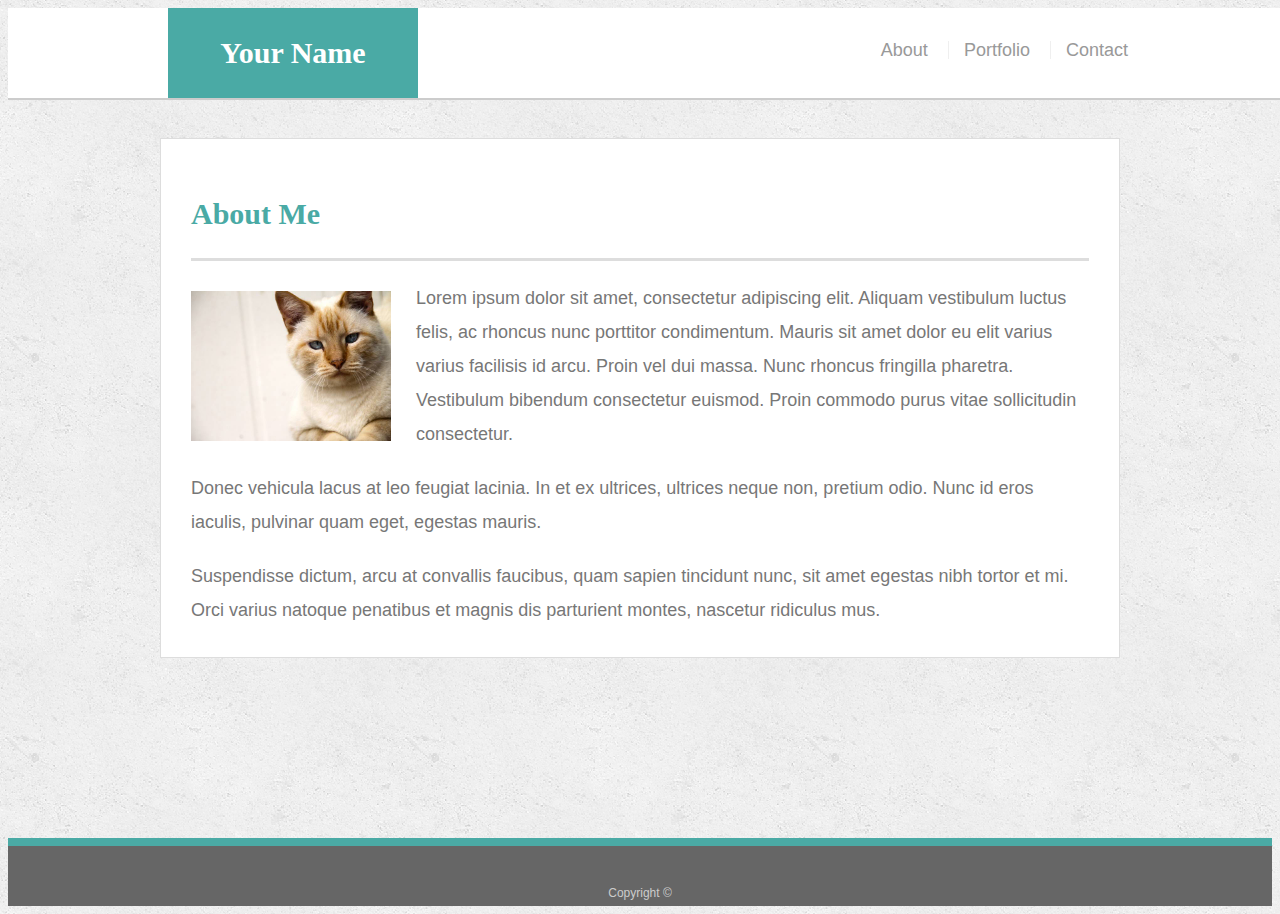
==== index.html @ f51594d5 "Added basic portfolio files from last week's homework" ====
<!doctype html>
<html lang="en-us">

<head>
  <meta charset="UTF-8">
  <title>About | Your Name</title>
  <link rel="stylesheet" type="text/css" href="assets/css/style.css">
</head>

<body>

  <header id="masthead">
    <div class="container">
      <a href="index.html" id="logo">Your Name</a>
      <nav>
        <a href="index.html">About</a>
        <a href="portfolio.html">Portfolio</a>
        <a href="contact.html">Contact</a>
      </nav>
    </div>
  </header>

  <div id="main-container" class="container">
    <section class="main-section">
      <h1>About Me</h1>

      <img src="assets/images/cat.jpg" class="auth-image" alt="Your Name">

      <p>Lorem ipsum dolor sit amet, consectetur adipiscing elit. Aliquam vestibulum luctus felis, ac rhoncus nunc porttitor condimentum. Mauris sit amet dolor eu elit varius varius facilisis id arcu. Proin vel dui massa. Nunc rhoncus fringilla pharetra. Vestibulum bibendum consectetur euismod. Proin commodo purus vitae sollicitudin consectetur.</p>

      <p>Donec vehicula lacus at leo feugiat lacinia. In et ex ultrices, ultrices neque non, pretium odio. Nunc id eros iaculis, pulvinar quam eget, egestas mauris.</p>

      <p>Suspendisse dictum, arcu at convallis faucibus, quam sapien tincidunt nunc, sit amet egestas nibh tortor et mi. Orci varius natoque penatibus et magnis dis parturient montes, nascetur ridiculus mus.</p>

    </section>

  </div>

  <footer>
    <div class="container">
      Copyright &copy; 
    </div>
  </footer>
</body>

</html>
---- assets/css/style.css ----
body {
  font-family: Arial, "Helvetica Neue", Helvetica, sans-serif;
  font-size: 18px;
  line-height: 34px;
  color: #777777;
  background: url("../images/concrete_seamless.png");
}

* {
  box-sizing: border-box;
}

/* general */

.container {
  width: 100%;
  max-width: 960px;
  margin: 0 auto;
  clear: both;
}

h1,
h2,
h3,
p {
  margin-bottom: 20px;
}

p:last-child {
  margin-bottom: 0;
}

h1,
h2,
h3 {
  font-family: Georgia, Times, "Times New Roman", serif;
  font-weight: 700;
  color: #4aaaa5;
}

h1 {
  padding-bottom: 20px;
  font-size: 30px;
  line-height: 49px;
  border-bottom: 3px solid #dddddd;
}

h2,
h3 {
  font-size: 22px;
}

/* header */

#masthead {
  position: fixed;
  z-index: 99;
  width: 100%;
  margin: 0 0 30px;
  overflow: auto;
  color: #ffffff;
  background: #ffffff;
  border-bottom: 2px solid #cccccc;
}

#logo {
  float: left;
  width: 250px;
  height: 90px;
  font-family: Georgia, Times, "Times New Roman", serif;
  font-size: 30px;
  font-weight: 700;
  line-height: 90px;
  color: #ffffff;
  text-align: center;
  text-decoration: none;
  background: #4aaaa5;
}

nav {
  float: right;
  margin-top: 25px;
}

nav a {
  display: inline-block;
  padding-left: 15px;
  margin-left: 15px;
  line-height: 18px;
  color: #999;
  text-decoration: none;
  border-left: 1px solid #efefef;
}

nav a:first-child {
  border-left: 0 none;
}

/* footer */

footer {
  padding: 30px 0;
  clear: both;
  font-size: 12px;
  color: #ffffff;
  color: #cccccc;
  text-align: center;
  background: #666666;
  border-top: 8px solid #4aaaa5;
  height: 50px;
}

h3, h2 {
  padding-bottom: 20px;
  margin-bottom: 15px;
  line-height: 22px;
  border-bottom: 2px solid #eeeeee;
}

/* main */

#main-container {
  padding-top: 130px;
  min-height: calc(100vh - 70px);
}

.main-section {
  float: left;
  width: 100%;
  max-width: 960px;
  padding: 30px;
  margin: 0 0 40px;
  background: #ffffff;
  border: 1px solid #dddddd;
}

/* portfolio page */

.work {
  position: relative;
  float: left;
  width: 274px;
  margin: 20px 0 25px;
  overflow: auto;
}

.work:nth-child(even) {
  margin-right: 40px;
}

.work img {
  width: 100%;
  border: 0 none;
  opacity: 0.8;
}

.work h3 {
  position: absolute;
  bottom: 20px;
  width: 100%;
  padding: 15px;
  margin-bottom: 0;
  font-weight: 300;
  line-height: 30px;
  color: #ffffff;
  text-align: center;
  background: #4aaaa5;
  border-bottom: 0;
}

.auth-image {
  float: left;
  width: 200px;
  height: auto;
  margin-top: 10px;
  margin-right: 25px;
}

/* contact page */

#contact-form ul {
  margin-bottom: 20px;
}

#contact-form li {
  margin-bottom: 10px;
}

label,
input[type=text],
input[type=email],
textarea {
  display: block;
  width: 100%;
}

input[type=text],
input[type=email],
textarea {
  height: 35px;
  padding: 0 10px;
  font-size: 14px;
  border: 1px solid #dddddd;
}

textarea {
  height: 200px;
}

input[type=submit] {
  padding: 10px 30px;
  font-size: 18px;
  color: #ffffff;
  cursor: pointer;
  background: #4aaaa5;
  border: 0 none;
}
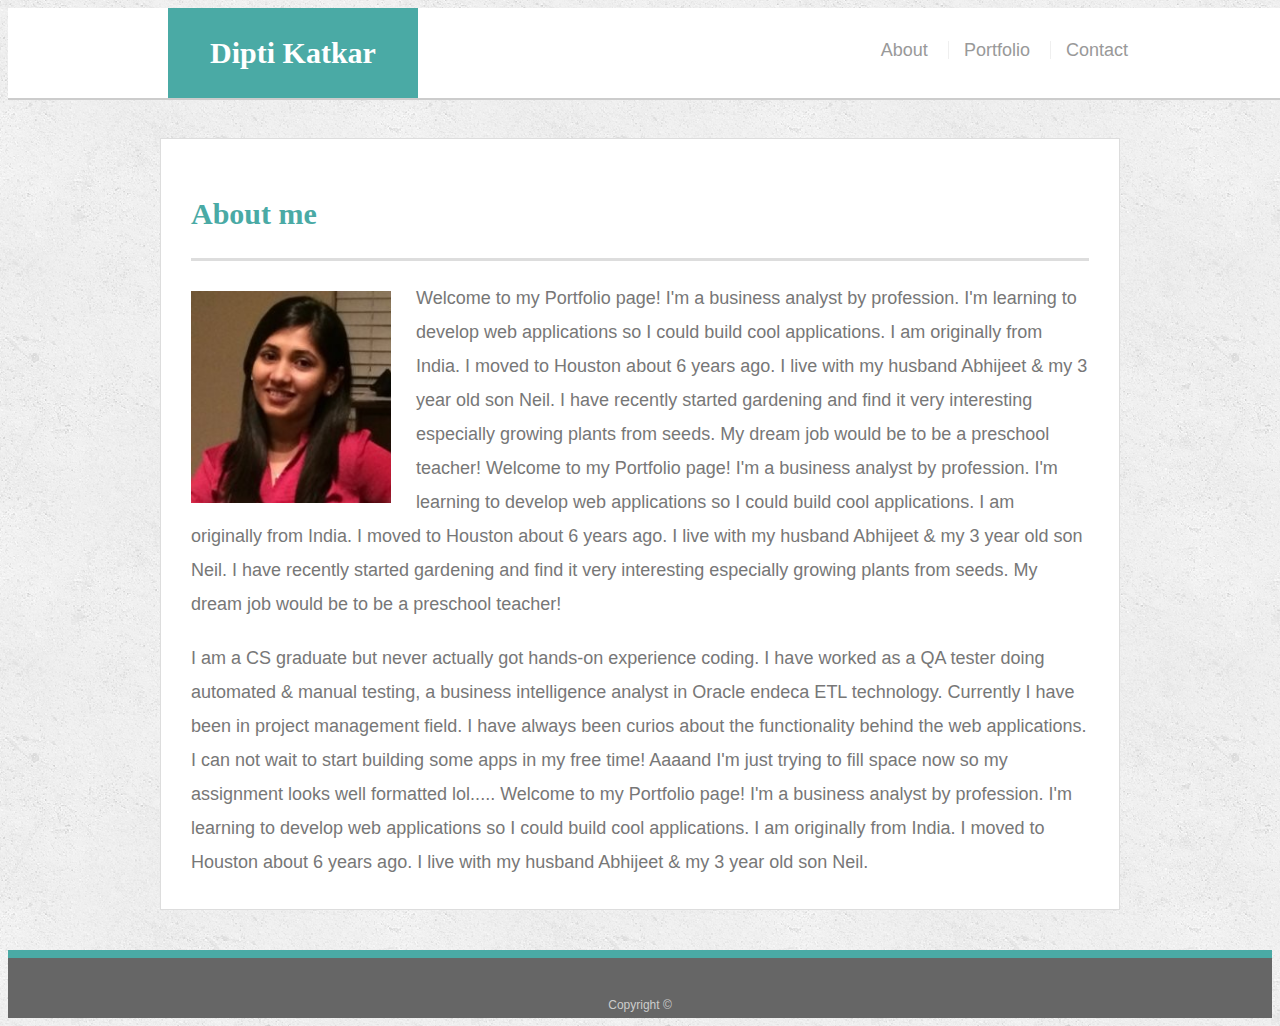
==== commit 29dc3c06: "Added absolute positioning to all screen sizes" ====
--- a/index.html
+++ b/index.html
@@ -5,13 +5,14 @@
   <meta charset="UTF-8">
   <title>About | Your Name</title>
   <link rel="stylesheet" type="text/css" href="assets/css/style.css">
+  <meta name="viewport" content="width=device-width, initial-scale=1.0">
 </head>
 
 <body>
 
   <header id="masthead">
     <div class="container">
-      <a href="index.html" id="logo">Your Name</a>
+      <a href="index.html" id="logo">Dipti Katkar</a>
       <nav>
         <a href="index.html">About</a>
         <a href="portfolio.html">Portfolio</a>
@@ -22,16 +23,18 @@
 
   <div id="main-container" class="container">
     <section class="main-section">
-      <h1>About Me</h1>
+      <h1>About me</h1>
 
-      <img src="assets/images/cat.jpg" class="auth-image" alt="Your Name">
+      <img src="assets/images/dipti.png" class="auth-image" alt="Your Name">
 
-      <p>Lorem ipsum dolor sit amet, consectetur adipiscing elit. Aliquam vestibulum luctus felis, ac rhoncus nunc porttitor condimentum. Mauris sit amet dolor eu elit varius varius facilisis id arcu. Proin vel dui massa. Nunc rhoncus fringilla pharetra. Vestibulum bibendum consectetur euismod. Proin commodo purus vitae sollicitudin consectetur.</p>
+      <p>Welcome to my Portfolio page! I'm a business analyst by profession. I'm learning to develop web applications so I could build cool applications. I am originally from India. I moved to Houston about 6 years ago. I live with my husband Abhijeet & my 3 year old son Neil.
 
-      <p>Donec vehicula lacus at leo feugiat lacinia. In et ex ultrices, ultrices neque non, pretium odio. Nunc id eros iaculis, pulvinar quam eget, egestas mauris.</p>
+        I have recently started gardening and find it very interesting especially growing plants from seeds. My dream job would be to be a preschool teacher! Welcome to my Portfolio page! I'm a business analyst by profession. I'm learning to develop web applications so I could build cool applications. I am originally from India. I moved to Houston about 6 years ago. I live with my husband Abhijeet & my 3 year old son Neil.
 
-      <p>Suspendisse dictum, arcu at convallis faucibus, quam sapien tincidunt nunc, sit amet egestas nibh tortor et mi. Orci varius natoque penatibus et magnis dis parturient montes, nascetur ridiculus mus.</p>
+        I have recently started gardening and find it very interesting especially growing plants from seeds. My dream job would be to be a preschool teacher!</p>
 
+      <p>I am a CS graduate but never actually got hands-on experience coding. I have worked as a QA tester doing automated & manual testing, a business intelligence analyst in Oracle endeca ETL technology. Currently I have been in project management field. I have always been curios about the functionality behind the web applications. I can not wait to start building some apps in my free time! Aaaand I'm just trying to fill space now so my assignment looks well formatted lol.....
+        Welcome to my Portfolio page! I'm a business analyst by profession. I'm learning to develop web applications so I could build cool applications. I am originally from India. I moved to Houston about 6 years ago. I live with my husband Abhijeet & my 3 year old son Neil.</p>
     </section>
 
   </div>
--- a/assets/css/style.css
+++ b/assets/css/style.css
@@ -215,3 +215,86 @@
   background: #4aaaa5;
   border: 0 none;
 }
+@media only screen and (max-width: 980px){
+  #masthead{
+    width: 100%;
+    position: absolute;
+    top: 0px;
+    left: 0px;
+  }
+  nav{
+    margin-right: 5%;
+  }
+  .main-section{
+    margin: 1% 2% 40px 2%;
+    width: 96%;
+    padding: 10px;
+  }
+
+
+
+}
+@media only screen and (max-width: 768px){
+  nav{
+    margin-right: 5%;
+  }
+  #masthead{
+    width: 100%;
+    position: absolute;
+    top: 0px;
+    left: 0px;
+  }
+  #logo{
+    margin-left: 2%;
+  }
+  .main-section{
+    margin: 1% 2% 40px 2%;
+    width: 96%;
+    padding: 10px;
+  }
+  .work{
+    width: 44%;
+    margin: 20px 2% 25px 2%;
+  }
+
+}
+@media only screen and (max-width: 640px){
+  body{
+    text-decoration: none;
+  }
+  #logo{
+    width: 100%;
+    position: relative;
+    margin-left:0px;
+  }
+  nav{
+    width: 100%;
+    text-align: center;
+    margin-top: 10px;
+    margin-bottom: 10px;
+  }
+  #main-container{
+    padding-top: 160px; 
+  }
+  .main-section{
+    padding: 30px;
+    width: 96%;
+    margin: 1% 2% 40px 2%;
+  }
+  .work{
+    width: 96%;
+    margin: 20px 2% 25px 2%;
+  }
+  #masthead{
+    position: absolute;
+    top: 0px;
+    left: 0px;
+  }
+  form{
+    width: 96%;
+    list-style-type: none;
+    text-decoration: none;  
+  }
+
+}
+
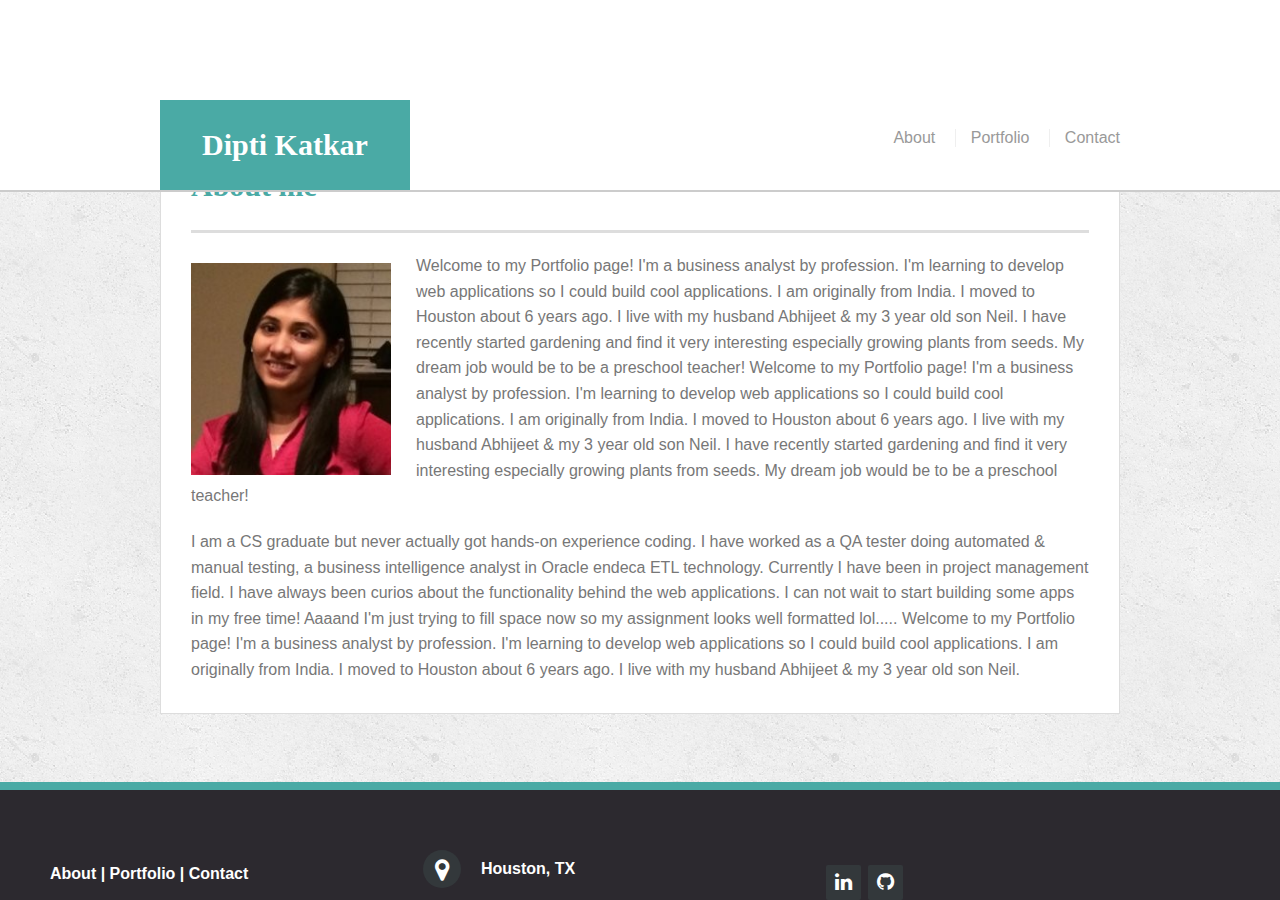
==== commit 888bf840: "Added linkedin and github links to footer" ====
--- a/index.html
+++ b/index.html
@@ -4,6 +4,7 @@
 <head>
   <meta charset="UTF-8">
   <title>About | Your Name</title>
+  <link rel="stylesheet" href="http://maxcdn.bootstrapcdn.com/font-awesome/4.2.0/css/font-awesome.min.css">
   <link rel="stylesheet" type="text/css" href="assets/css/style.css">
   <meta name="viewport" content="width=device-width, initial-scale=1.0">
 </head>
@@ -39,9 +40,30 @@
 
   </div>
 
-  <footer>
-    <div class="container">
-      Copyright &copy; 
+  <footer class="footer-distributed">
+
+    <div class="footer-left">
+
+      <p class="footer-links">
+        <a href="#">About</a>
+        |
+        <a href="#">Portfolio</a>
+        |
+        <a href="#">Contact</a>
+      </p>
+    </div>
+
+    <div class="footer-center">
+      <div>
+        <i class="fa fa-map-marker"></i>
+          <p>Houston, TX</p>
+      </div>
+    </div>
+    <div class="footer-right">
+      <div class="footer-icons">
+        <a href="https://www.linkedin.com/in/diptikatkar/"><i class="fa fa-linkedin"></i></a>
+        <a href="https://github.com/dkaj1990"><i class="fa fa-github"></i></a>
+      </div>
     </div>
   </footer>
 </body>
--- a/assets/css/style.css
+++ b/assets/css/style.css
@@ -298,3 +298,224 @@
 
 }
 
+@import url('http://fonts.googleapis.com/css?family=Open+Sans:400,700');
+
+*{
+	padding:0;
+	margin:0;
+}
+
+html{
+	background-color: #eaf0f2;
+}
+
+body{
+	font:16px/1.6 Arial,  sans-serif;
+}
+
+header{
+	text-align: center;
+	padding-top: 100px;
+	margin-bottom:190px;
+}
+
+header h1{
+	font: normal 32px/1.5 'Open Sans', sans-serif;
+	color: #3F71AE;
+	padding-bottom: 16px;
+}
+
+header h2{
+	color: #F05283;
+}
+
+header span{
+	color: #3F71EA;
+}
+
+
+/* The footer is fixed to the bottom of the page */
+
+footer{
+	position: fixed;
+	bottom: 0;
+}
+
+@media (max-height:800px){
+	footer { position: static; }
+	header { padding-top:40px; }
+}
+
+
+.footer-distributed{
+	background-color: #2c292f;
+	box-sizing: border-box;
+	width: 100%;
+	text-align: left;
+	font: bold 16px sans-serif;
+	padding: 50px 50px 60px 50px;
+	margin-top: 80px;
+}
+
+.footer-distributed .footer-left,
+.footer-distributed .footer-center,
+.footer-distributed .footer-right{
+	display: inline-block;
+	vertical-align: top;
+}
+
+/* Footer left */
+
+.footer-distributed .footer-left{
+	width: 30%;
+}
+
+.footer-distributed h3{
+	color:  #ffffff;
+	font: normal 36px 'Cookie', cursive;
+	margin: 0;
+}
+
+/* The company logo */
+
+.footer-distributed .footer-left img{
+	width: 30%;
+}
+
+.footer-distributed h3 span{
+	color:  #e0ac1c;
+}
+
+/* Footer links */
+
+.footer-distributed .footer-links{
+	color:  #ffffff;
+	margin: 20px 0 12px;
+}
+
+.footer-distributed .footer-links a{
+	display:inline-block;
+	line-height: 1.8;
+	text-decoration: none;
+	color:  inherit;
+}
+
+.footer-distributed .footer-company-name{
+	color:  #8f9296;
+	font-size: 14px;
+	font-weight: normal;
+	margin: 0;
+}
+
+/* Footer Center */
+
+.footer-distributed .footer-center{
+	width: 35%;
+}
+
+
+.footer-distributed .footer-center i{
+	background-color:  #33383b;
+	color: #ffffff;
+	font-size: 25px;
+	width: 38px;
+	height: 38px;
+	border-radius: 50%;
+	text-align: center;
+	line-height: 42px;
+	margin: 10px 15px;
+	vertical-align: middle;
+}
+
+.footer-distributed .footer-center i.fa-envelope{
+	font-size: 17px;
+	line-height: 38px;
+}
+
+.footer-distributed .footer-center p{
+	display: inline-block;
+	color: #ffffff;
+	vertical-align: middle;
+	margin:0;
+}
+
+.footer-distributed .footer-center p span{
+	display:block;
+	font-weight: normal;
+	font-size:14px;
+	line-height:2;
+}
+
+.footer-distributed .footer-center p a{
+	color:  #e0ac1c;
+	text-decoration: none;;
+}
+
+
+/* Footer Right */
+
+.footer-distributed .footer-right{
+	width: 30%;
+}
+
+.footer-distributed .footer-company-about{
+	line-height: 20px;
+	color:  #92999f;
+	font-size: 13px;
+	font-weight: normal;
+	margin: 0;
+}
+
+.footer-distributed .footer-company-about span{
+	display: block;
+	color:  #ffffff;
+	font-size: 18px;
+	font-weight: bold;
+	margin-bottom: 20px;
+}
+
+.footer-distributed .footer-icons{
+	margin-top: 25px;
+}
+
+.footer-distributed .footer-icons a{
+	display: inline-block;
+	width: 35px;
+	height: 35px;
+	cursor: pointer;
+	background-color:  #33383b;
+	border-radius: 2px;
+
+	font-size: 20px;
+	color: #ffffff;
+	text-align: center;
+	line-height: 35px;
+
+	margin-right: 3px;
+	margin-bottom: 5px;
+}
+
+/* Here is the code for Responsive Footer */
+/* You can remove below code if you don't want Footer to be responsive */
+
+
+@media (max-width: 880px) {
+
+	.footer-distributed .footer-left,
+	.footer-distributed .footer-center,
+	.footer-distributed .footer-right{
+		display: block;
+		width: 100%;
+		margin-bottom: 40px;
+		text-align: center;
+	}
+
+	.footer-distributed .footer-center i{
+		margin-left: 0;
+	}
+
+}
+
+.footer-icons{
+  padding-bottom: 20px;
+}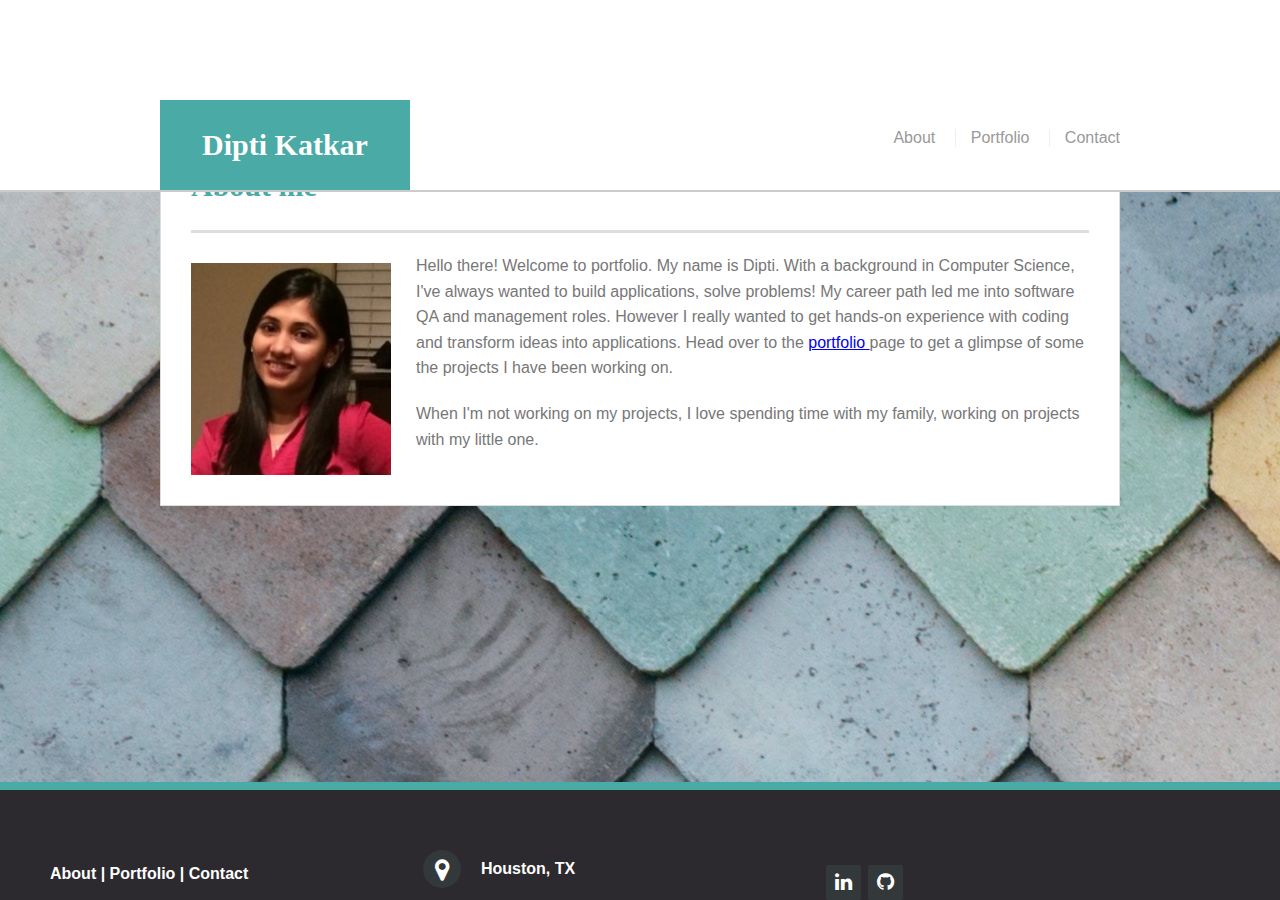
==== commit 582e54b2: "Added projects on portfolio page" ====
--- a/index.html
+++ b/index.html
@@ -28,14 +28,8 @@
 
       <img src="assets/images/dipti.png" class="auth-image" alt="Your Name">
 
-      <p>Welcome to my Portfolio page! I'm a business analyst by profession. I'm learning to develop web applications so I could build cool applications. I am originally from India. I moved to Houston about 6 years ago. I live with my husband Abhijeet & my 3 year old son Neil.
-
-        I have recently started gardening and find it very interesting especially growing plants from seeds. My dream job would be to be a preschool teacher! Welcome to my Portfolio page! I'm a business analyst by profession. I'm learning to develop web applications so I could build cool applications. I am originally from India. I moved to Houston about 6 years ago. I live with my husband Abhijeet & my 3 year old son Neil.
-
-        I have recently started gardening and find it very interesting especially growing plants from seeds. My dream job would be to be a preschool teacher!</p>
-
-      <p>I am a CS graduate but never actually got hands-on experience coding. I have worked as a QA tester doing automated & manual testing, a business intelligence analyst in Oracle endeca ETL technology. Currently I have been in project management field. I have always been curios about the functionality behind the web applications. I can not wait to start building some apps in my free time! Aaaand I'm just trying to fill space now so my assignment looks well formatted lol.....
-        Welcome to my Portfolio page! I'm a business analyst by profession. I'm learning to develop web applications so I could build cool applications. I am originally from India. I moved to Houston about 6 years ago. I live with my husband Abhijeet & my 3 year old son Neil.</p>
+      <p>Hello there! Welcome to portfolio. My name is Dipti. With a background in Computer Science, I've always wanted to build applications, solve problems! My career path led me into software QA and management roles. However I really wanted to get hands-on experience with coding and transform ideas into applications. Head over to the <a href="portfolio.html"> portfolio </a> page to get a glimpse of some the projects I have been working on. </p>
+      <p>When I'm not working on my projects, I love spending time with my family, working on projects with my little one.       </p>
     </section>
 
   </div>
@@ -45,11 +39,11 @@
     <div class="footer-left">
 
       <p class="footer-links">
-        <a href="#">About</a>
+        <a href="index.html">About</a>
         |
-        <a href="#">Portfolio</a>
+        <a href="portfolio.html">Portfolio</a>
         |
-        <a href="#">Contact</a>
+        <a href="contact.html">Contact</a>
       </p>
     </div>
 
--- a/assets/css/style.css
+++ b/assets/css/style.css
@@ -3,7 +3,11 @@
   font-size: 18px;
   line-height: 34px;
   color: #777777;
-  background: url("../images/concrete_seamless.png");
+  
+  background-image: url('../images/scales.jpg');
+ 
+  width: 100%;
+  
 }
 
 * {
